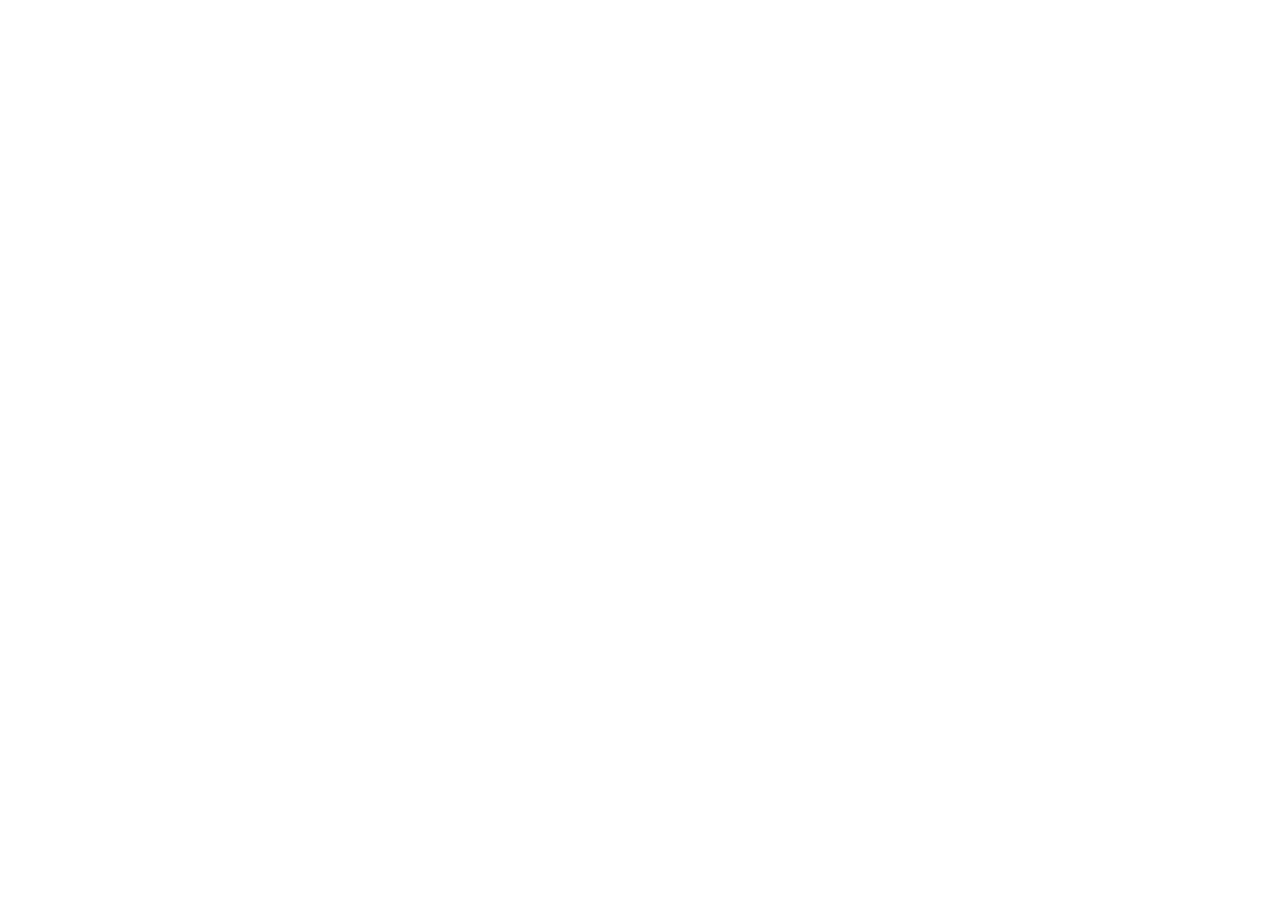
==== crates/anima-desktop/frontend-dist/index.html @ 1ffc8a75 "Standalone desktop shell (Tauri v2): anima-desktop + play server as a library DESIGN.md D7's decided" ====
<!doctype html>
<!--
  Never actually served. `frontendDist` must point at something that exists
  (tauri codegen panics otherwise); the webview navigates straight to the
  in-process play server's own URL (http://127.0.0.1:<port>/), which serves
  the real renderer from `web/` (embedded — see anima_net::play_server).
-->
<html><body></body></html>
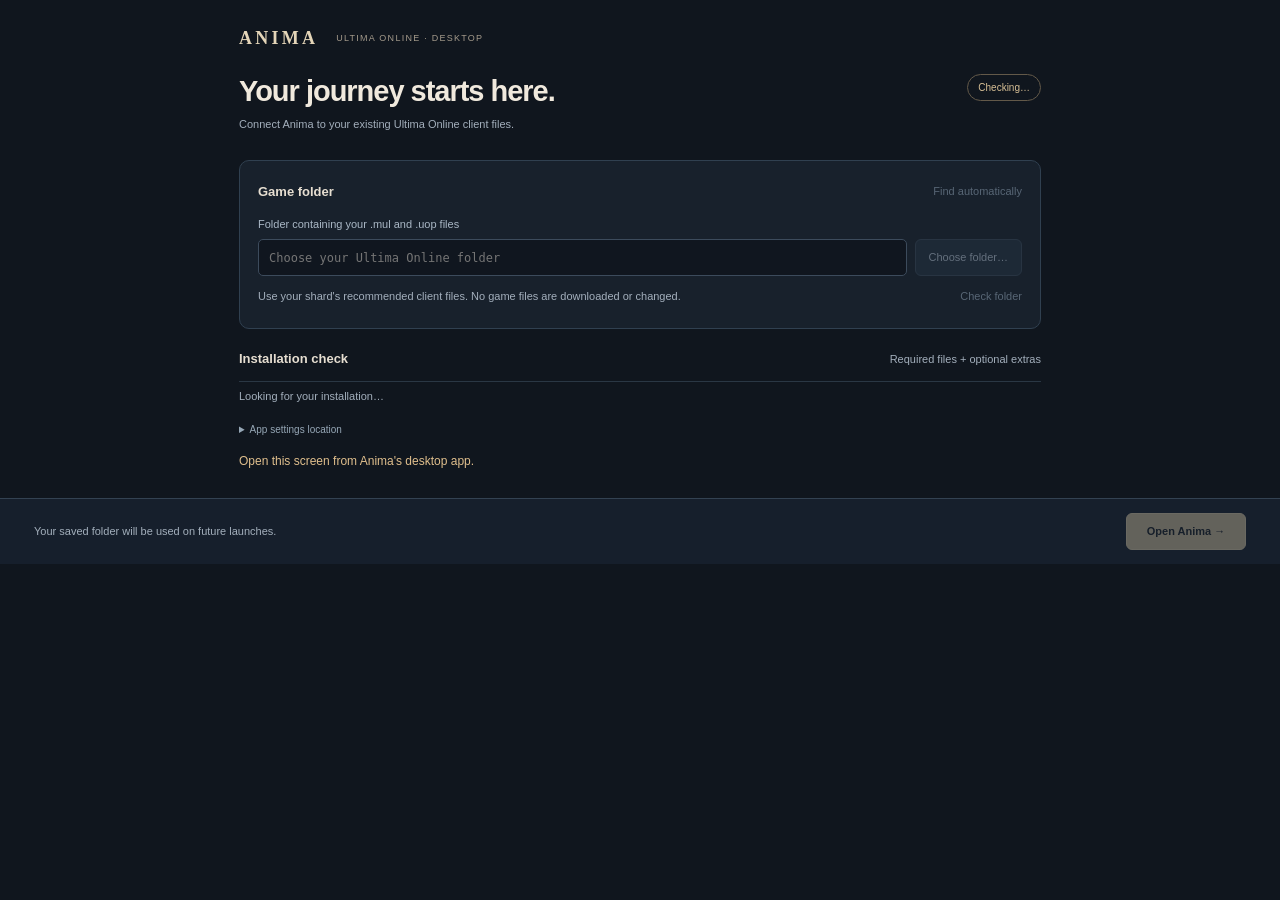
==== commit 305641a9: "Add guided game-file setup and desktop settings recovery" ====
--- a/crates/anima-desktop/frontend-dist/index.html
+++ b/crates/anima-desktop/frontend-dist/index.html
@@ -1,8 +1,11 @@
 <!doctype html>
-<!--
-  Never actually served. `frontendDist` must point at something that exists
-  (tauri codegen panics otherwise); the webview navigates straight to the
-  in-process play server's own URL (http://127.0.0.1:<port>/), which serves
-  the real renderer from `web/` (embedded — see anima_net::play_server).
--->
-<html><body></body></html>
+<html lang="en"><head><meta charset="utf-8"><meta name="viewport" content="width=device-width, initial-scale=1"><title>Anima — Game files</title><link rel="stylesheet" href="setup.css"><script defer src="setup.js"></script></head>
+<body><main>
+<header><span class="brand">ANIMA</span><span class="eyebrow">ULTIMA ONLINE · DESKTOP</span></header>
+<div class="intro"><div><h1 id="title">Your journey starts here.</h1><p class="muted">Connect Anima to your existing Ultima Online client files.</p></div><span id="badge" class="badge">Checking…</span></div>
+<section id="storage-error" class="warning" hidden aria-labelledby="storage-title"><h2 id="storage-title">App settings need attention</h2><p id="storage-message"></p><p class="muted">Recovery backs up the original app settings before resetting the game-file location. Saved servers, accounts and passwords are kept.</p><button id="recover" type="button">Back up and reset app settings</button></section>
+<section class="folder-card" aria-labelledby="folder-title"><div class="section-heading"><h2 id="folder-title">Game folder</h2><button id="detect" type="button" class="subtle">Find automatically</button></div>
+<form id="folder-form"><label for="folder">Folder containing your .mul and .uop files</label><div class="folder-row"><input id="folder" spellcheck="false" autocomplete="off" placeholder="Choose your Ultima Online folder"><button id="browse" type="button">Choose folder…</button></div><div class="check-row"><p class="muted">Use your shard's recommended client files. No game files are downloaded or changed.</p><button id="check" type="submit" class="subtle">Check folder</button></div></form></section>
+<section aria-labelledby="check-title"><div class="section-heading"><h2 id="check-title">Installation check</h2><span class="muted">Required files + optional extras</span></div><div id="checks" class="checks"><p class="muted">Looking for your installation…</p></div><p id="compatibility" class="muted" hidden>This build reads UOP world maps. A folder with only legacy map0.mul cannot load its terrain.</p></section>
+<details class="storage"><summary>App settings location</summary><p id="config-path" class="path"></p><p id="active-path" class="muted"></p></details><p id="feedback" role="status" aria-live="polite"></p>
+</main><footer><p id="next-step" class="muted">Your saved folder will be used on future launches.</p><div class="footer-actions"><button id="close" type="button" hidden>Back to Anima</button><button id="restart" type="button" hidden>Restart Anima</button><button id="apply" type="button" class="primary" disabled>Open Anima →</button></div></footer></body></html>
--- a/crates/anima-desktop/frontend-dist/setup.css
+++ b/crates/anima-desktop/frontend-dist/setup.css
@@ -0,0 +1,48 @@
+:root { color-scheme: dark; font: 13px/1.5 -apple-system, BlinkMacSystemFont, "Segoe UI", sans-serif; color: #dae2eb; background: #10161e; }
+* { box-sizing: border-box; }
+body { margin: 0; }
+main { max-width: 870px; margin: auto; padding: 28px 34px 22px; }
+header { display: flex; align-items: center; gap: 18px; margin-bottom: 25px; }
+.brand { font: 600 18px Georgia, serif; letter-spacing: .18em; color: #e4d5b8; }
+.eyebrow { font-size: 9px; letter-spacing: .14em; color: #a59b8c; }
+.intro { display: flex; justify-content: space-between; align-items: flex-start; gap: 18px; margin-bottom: 22px; }
+h1 { margin: 0 0 7px; font-size: 29px; line-height: 1.2; letter-spacing: -.035em; font-weight: 550; color: #f0e9dd; }
+h2 { margin: 0; font-size: 13px; font-weight: 600; color: #e6ded1; }
+p { margin: 6px 0; }
+.muted { font-size: 11px; color: #a3afbc; }
+.badge { flex-shrink: 0; padding: 5px 10px; border: 1px solid #635949; border-radius: 30px; font-size: 10px; color: #d7bf95; white-space: nowrap; }
+.badge.ready { border-color: #406755; color: #a5d5b9; }
+.folder-card { background: #18212c; border: 1px solid #304050; border-radius: 10px; padding: 18px; margin-bottom: 20px; }
+.section-heading { display: flex; align-items: center; justify-content: space-between; gap: 14px; margin-bottom: 12px; }
+label { display: block; color: #aab8c6; font-size: 11px; margin-bottom: 7px; }
+.folder-row { display: flex; gap: 8px; }
+input { flex: 1; min-width: 0; border: 1px solid #3c4b5c; border-radius: 5px; background: #10161f; color: #e3eaf2; font: 12px ui-monospace, Menlo, Consolas, monospace; padding: 10px; }
+button { border: 1px solid #405264; border-radius: 6px; background: #263546; color: #d5e5f6; font: inherit; font-size: 11px; padding: 9px 13px; cursor: pointer; white-space: nowrap; }
+button:hover:not(:disabled) { background: #334a61; border-color: #8caccc; }
+button:focus-visible, input:focus-visible, summary:focus-visible { outline: 2px solid #a5c8ec; outline-offset: 3px; }
+button:disabled { opacity: .4; cursor: default; }
+.subtle { background: transparent; padding: 4px 0; border: 0; color: #b6cce1; }
+.check-row { display: flex; align-items: center; justify-content: space-between; gap: 12px; margin-top: 6px; }
+.check-row p { max-width: 75%; }
+.checks { border-top: 1px solid #2a3744; }
+.file-check { display: grid; grid-template-columns: 24px minmax(0, 1fr) auto; align-items: start; gap: 10px; padding: 11px 0; border-bottom: 1px solid #27333f; }
+.file-check .icon { margin-top: 1px; color: #d4a381; text-align: center; }
+.file-check.ready .icon { color: #99cbae; }
+.file-check h3 { margin: 0 0 2px; font-size: 12px; font-weight: 500; }
+.file-check p { margin: 0; color: #9eacba; font-size: 10px; overflow-wrap: anywhere; }
+.file-check .label { color: #aa9480; font-size: 10px; }
+.file-check.ready .label { color: #88b49b; }
+.warning { border: 1px solid #80573f; background: #33271f; padding: 15px; border-radius: 8px; margin: 0 0 18px; }
+.warning p { font-size: 11px; overflow-wrap: anywhere; }
+.warning button { margin-top: 8px; background: #513d2c; border-color: #a57a50; }
+.storage { color: #96a7b6; font-size: 10px; margin-top: 18px; }
+summary { cursor: pointer; }
+.path { overflow-wrap: anywhere; font-family: ui-monospace, monospace; }
+#feedback { min-height: 16px; color: #e0bf8d; font-size: 12px; overflow-wrap: anywhere; margin-top: 15px; }
+footer { position: sticky; bottom: 0; border-top: 1px solid #334252; background: #17212df5; padding: 14px 34px; display: flex; gap: 15px; align-items: center; justify-content: space-between; backdrop-filter: blur(8px); }
+footer p { max-width: 340px; margin: 0; }
+.footer-actions { display: flex; gap: 8px; }
+.primary { color: #18212b; background: #d8c7a5; border-color: #e9d9b6; font-weight: 650; min-width: 120px; }
+.primary:hover:not(:disabled) { background: #f0debb; border-color: #f0debb; }
+[hidden] { display: none !important; }
+@media (max-width: 640px) { main { padding: 20px; } h1 { font-size: 24px; } .intro { flex-wrap: wrap; } footer { padding: 12px 20px; flex-wrap: wrap; } .footer-actions { width: 100%; justify-content: flex-end; } }
